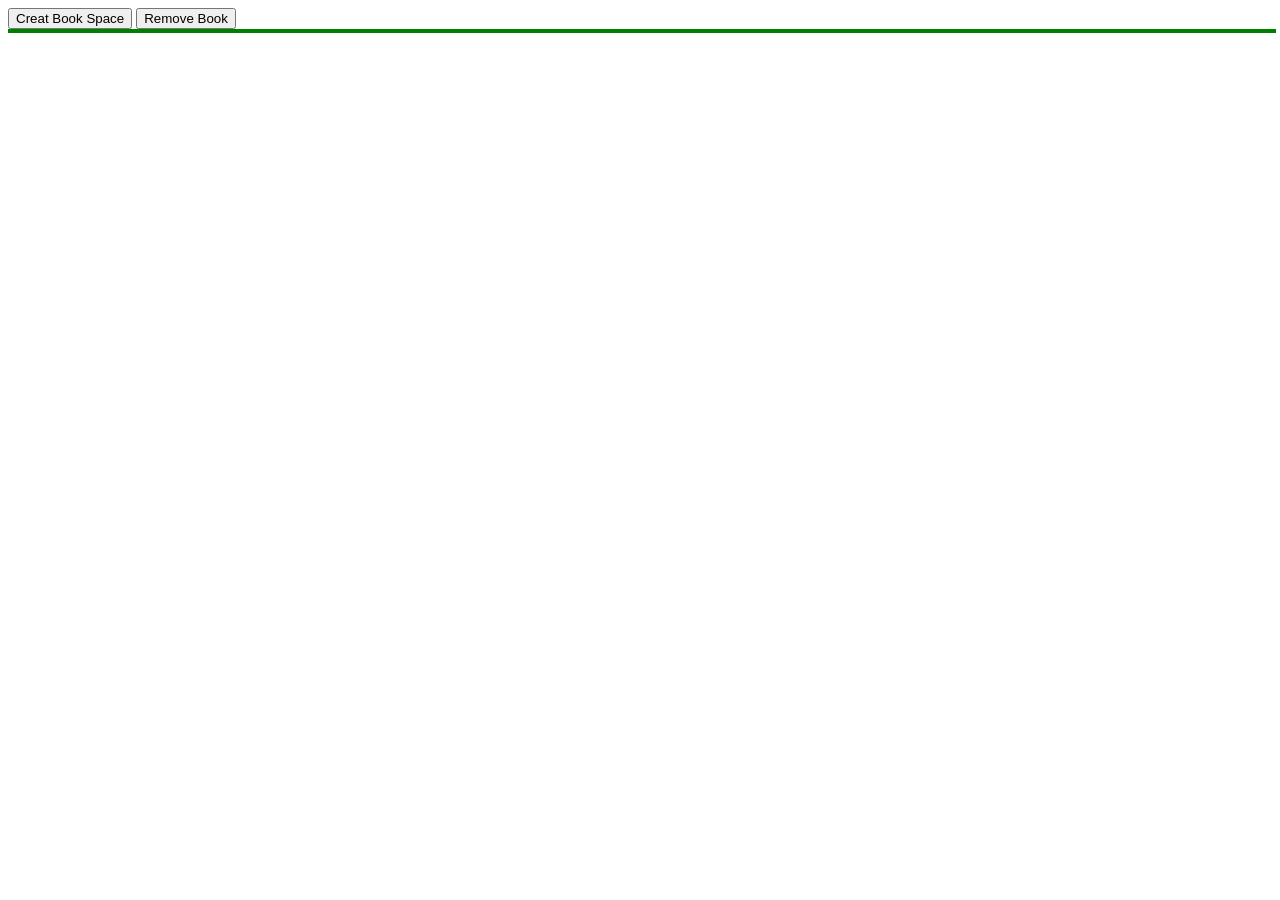
==== index.html @ 8aa0d096 "- Created a Book constructor function - Implemented addBookToLibrary function to add books to the li" ====
<!DOCTYPE html>
<html lang="en">

<head>
  <meta charset="UTF-8">
  <meta name="viewport" content="width=device-width, initial-scale=1.0">
  <title>Document</title>
  <link rel="stylesheet" href="style.css">
</head>

<body>
  <div class="container">
    <button id="showDialog">Creat Book Space</button>
    <dialog id="formDialog">
      <form id="book-form">
        <div>
          <label for="title">Enter the book title:</label>
          <input type="text" id="title">
        </div>
        <div>
          <label for="author">Enter the author:</label>
          <input type="text" id="author">
        </div>
        <div>
          <label for="pages">Enter the number of pages:</label>
          <input type="number" id="pages">
        </div>
        <div>
          <label for="read">Have you read this book?</label>
          <input type="checkbox" id="read">
        </div>
        <button id="submit" type="submit">Enter</button>
      </form>
      <button type="button" id="closeBtn">Close</button>
    </dialog>

    <button class="removeBookBtn">Remove Book</button>

    <div class="books">

    </div>
  </div>

  <script src="app.js"></script>
</body>

</html>
---- style.css ----
.books {
  width: 100%;
  height: fit-content;
  border: 1px solid black;
}

.books {
  display: grid;
  grid-template-columns: 1fr 1fr;
  gap: 20px;
  background-color: aqua;
  border: 2px solid green;
}

.book-card {
  border: 1px solid red;
}
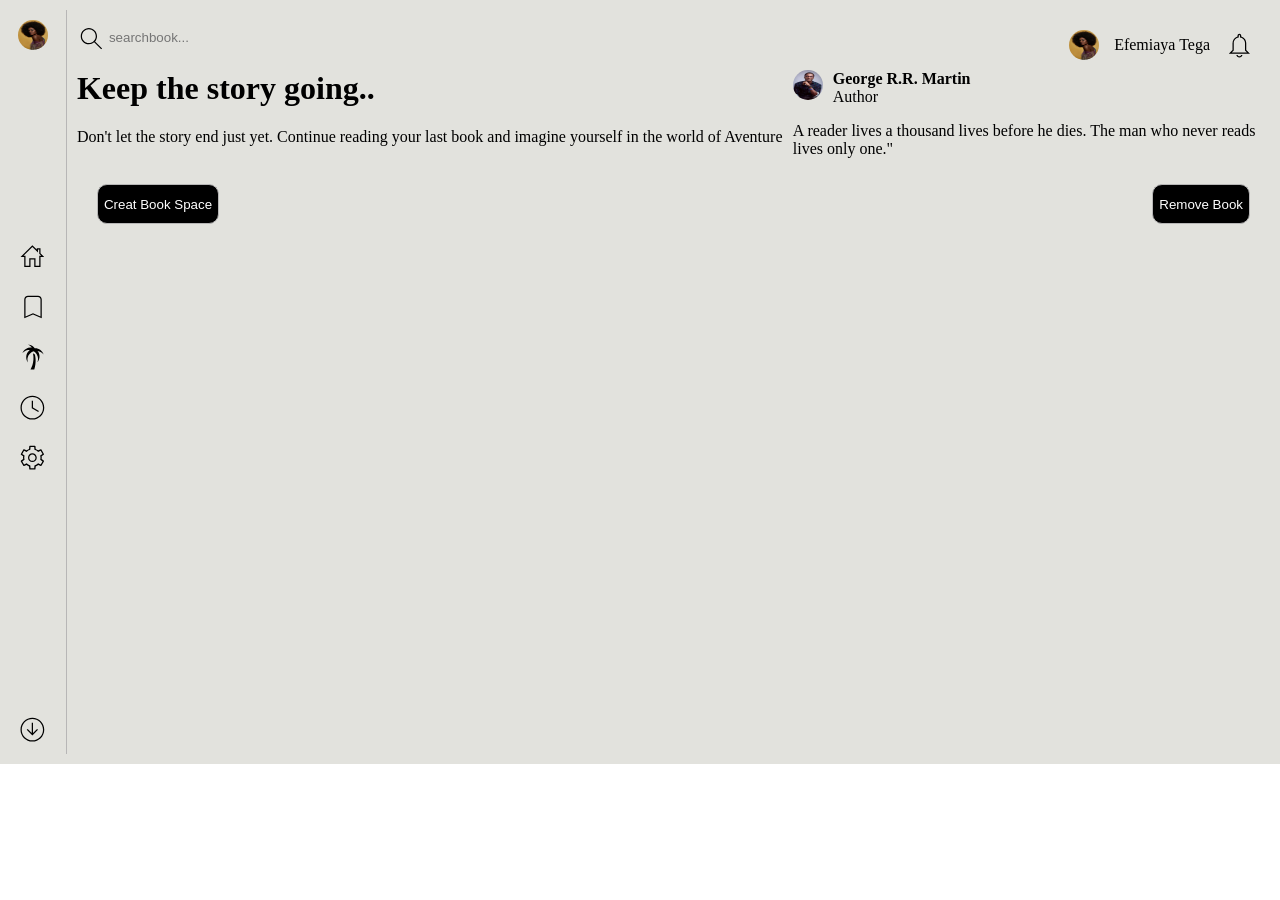
==== commit 1000238a: "added stying" ====
--- a/index.html
+++ b/index.html
@@ -10,37 +10,92 @@
 
 <body>
   <div class="container">
-    <button id="showDialog">Creat Book Space</button>
-    <dialog id="formDialog">
-      <form id="book-form">
+    <div class="sidebar">
+      <div class="top">
+        <img src="./image/profile.jpg" alt="profile" class="icons">
+      </div>
+      <div class="middle">
+        <img src="./image/icon/home.svg" alt="icon" class="icons" />
+        <img src="./image/icon/bookmark.svg" alt="icon" class="icons" />
+        <img src="./image/icon/palm-tree.svg" alt="icon" class="icons" />
+        <img src="./image/icon/clock.svg" alt="icon" class="icons" />
+        <img src="./image/icon/settings.svg" alt="icon" class="icons" />
+      </div>
+      <div class="buttom">
+        <img src="./image/icon/arrow-down-circle.svg" alt="icon" class="icons" />
+      </div>
+    </div>
+    <div class="content">
+      <div class="topbar">
+        <label id="search" for="search">
+          <img src="./image/icon/magnify.svg" alt="icon" class="icons">
+          <input type="search" placeholder="searchbook..." id="search">
+        </label>
         <div>
-          <label for="title">Enter the book title:</label>
-          <input type="text" id="title">
+          <div>
+            <img src="./image/profile.jpg" alt="profile" class="icons">
+            <p>Efemiaya Tega</p>
+          </div>
+          <img src="./image/icon/bell.svg" alt="icon" class="icons" />
+          <div></div>
+        </div>
+      </div>
+      <div class="intro">
+        <div>
+          <h1>Keep the story going..</h1>
+          <p>Don't let the story end just yet. Continue reading your last book and imagine yourself in the world of Aventure</p>
         </div>
         <div>
-          <label for="author">Enter the author:</label>
-          <input type="text" id="author">
+          <div class="author-profile">
+            <img src="./image/dp.jpg" alt="profile" class="icons">
+            <div>
+              <p class="name">George R.R. Martin</p>
+              <p>Author</p>
+            </div>
+          </div>
+          
+          <p>A reader lives a thousand lives before he dies. The man who never reads lives only one."</p>
         </div>
-        <div>
-          <label for="pages">Enter the number of pages:</label>
-          <input type="number" id="pages">
+      </div>
+      <div class="library">
+        <div class="add-and-remove">
+          <button id="showDialog">Creat Book Space</button>
+          <button class="removeBookBtn">Remove Book</button>
         </div>
-        <div>
-          <label for="read">Have you read this book?</label>
-          <input type="checkbox" id="read">
+        <dialog id="formDialog">
+          <form id="book-form">
+            <div>
+              <label for="title">Enter the book title:</label>
+              <input type="text" id="title" required>
+            </div>
+            <div>
+              <label for="author">Enter the author:</label>
+              <input type="text" id="author" required>
+            </div>
+            <div>
+              <label for="pages">Enter the number of pages:</label>
+              <input type="number" id="pages" max="1000" required>
+            </div>
+            <div>
+              <label for="read">Have you read this book?</label>
+              <input type="checkbox" id="read">
+            </div>
+            <div>
+              <label for="image" class="custom-file-input">Upload book image</label>
+              <input type="file" id="image" name="image" accept="image/*">
+            </div>
+            <button id="submit" type="submit">Enter</button>
+          </form>
+          <button type="button" id="closeBtn">Close</button>
+        </dialog>
+        <div class="books">
+
         </div>
-        <button id="submit" type="submit">Enter</button>
-      </form>
-      <button type="button" id="closeBtn">Close</button>
-    </dialog>
-
-    <button class="removeBookBtn">Remove Book</button>
-
-    <div class="books">
-
+      </div>
+      <input type="file">
     </div>
   </div>
-
+  </div>
   <script src="app.js"></script>
 </body>
 
--- a/style.css
+++ b/style.css
@@ -1,17 +1,264 @@
-.books {
+body {
+  margin: 0;
+  padding: 0;
+}
+
+.container {
+  background-color: #e2e2dd;
+  display: flex;
+  padding: 10px 0;
+}
+
+.sidebar {
+  width: 60px;
+  padding: 10px 5px;
+  display: flex;
+  flex-direction: column;
+  justify-content: space-between;
+  border-right: 1px solid #b7b6b6;
+}
+
+.sidebar>div {
+  display: flex;
+  flex-direction: column;
+  align-items: center;
+  gap: 20px
+}
+
+.middle {
+  margin-bottom: 50px;
+}
+
+.icons {
+  width: 30px;
+  height: 30px;
+  transition: ease-in;
+  border-radius: 50%;
+}
+
+.icons:hover {
+  background-color: rgb(220, 32, 32);
+}
+
+.content {
   width: 100%;
-  height: fit-content;
-  border: 1px solid black;
+  padding: 10px;
+}
+
+.topbar {
+  display: flex;
+  justify-content: space-between;
+  width: 100%;
+}
+
+#search {
+  background-color: inherit;
+  border-radius: 10px;
+  height: 35px;
+  display: flex;
+  justify-content: center;
+  align-items: center;
+}
+
+input[type="search"] {
+  outline: none;
+  border: none;
+  background-color: inherit;
+}
+
+.topbar div {
+  display: flex;
+  gap: 15px;
+  align-items: center;
+}
+
+.intro {
+  display: grid;
+  grid-template-columns: 1.5fr 1fr;
+}
+
+h1 {
+  margin-top: 0;
+}
+
+.author-profile {
+  display: flex;
+  gap: 10px
+}
+
+.author-profile p {
+  margin: 0;
+}
+
+.name {
+  font-weight: 600;
+}
+
+
+
+.library {}
+
+.add-and-remove {
+  display: flex;
+  ;
+  justify-content: space-between;
+  padding: 10px 20px;
+}
+
+.add-and-remove button,
+#submit,
+#closeBtn {
+  height: 40px;
+  border-radius: 10px;
+  outline: none;
+  border: 1px solid #b7b6b6;
+  background-color: black;
+  color: white;
 }
 
 .books {
   display: grid;
-  grid-template-columns: 1fr 1fr;
+  grid-template-columns: 1fr 1fr 1fr 1fr;
   gap: 20px;
-  background-color: aqua;
-  border: 2px solid green;
+  background-color: inherit;
+  height: 480px;
+  overflow-y: auto;
+  margin-top: 30px;
 }
 
 .book-card {
-  border: 1px solid red;
+  display: grid;
+  grid-template-rows: 1fr 1fr 1fr 1fr 1fr;
+  height: 200px;
+  border-radius: 10px;
+  padding: 5px;
+  box-shadow: 0 4px 8px rgba(0, 0, 0, 0.4);
+  transition: box-shadow 0.3s ease-in-out;
+  cursor: pointer;
+}
+
+.book-card:hover {
+  box-shadow: 0 8px 16px rgba(0, 0, 0, 0.2);
+  transform: scale(1.05);
+}
+
+.book-card>div {
+  text-align: center;
+  display: flex;
+  justify-content: center;
+  align-items: end;
+}
+
+.removeBtn {
+  width: 100%;
+  height: 40px;
+  border-radius: 10px;
+  outline: none;
+  border: 1px solid #b7b6b6;
+  background-color: #b7b6b6;
+}
+
+form {
+  background-color: rgba(255, 255, 255, 0.3);
+  border: none;
+  outline: none;
+  height: 200px;
+  padding: 10px;
+  display: flex;
+  flex-direction: column;
+  justify-content: space-between;
+  align-items: flex-start;
+}
+
+input {
+  border: none;
+  border-radius: 10px;
+}
+
+#submit,
+#closeBtn {
+  margin: 0 auto;
+  width: 100px
+}
+
+dialog #closeBtn {
+  background-color: red;
+}
+
+input[type="file"] {
+  display: none;
+}
+
+.custom-file-input {
+  display: inline-block;
+  padding: 8px 12px;
+  cursor: pointer;
+  background-color: #3498db;
+  color: #fff;
+  border: none;
+  border-radius: 4px;
+}
+
+/* Additional styling for hover and focus states */
+.custom-file-input:hover,
+.custom-file-input:focus {
+  background-color: #2980b9;
+}
+
+dialog {
+  background-color: rgba(255, 255, 255, 0.3);
+  border-radius: 8px;
+  box-shadow: 0 0 10px rgba(0, 0, 0, 0.2);
+  text-align: center;
+  border: none;
+}
+
+.toggle-switch {
+  position: relative;
+  display: inline-block;
+  width: 60px;
+  height: 34px;
+}
+
+/* Hide the default checkbox */
+.toggle-switch input {
+  opacity: 0;
+  width: 0;
+  height: 0;
+}
+
+/* Style for the slider */
+.slider {
+  position: absolute;
+  cursor: pointer;
+  top: 0;
+  left: 0;
+  right: 0;
+  bottom: 0;
+  background-color: #ccc;
+  transition: .4s;
+  border-radius: 34px;
+}
+
+/* Style for the slider when it's in the "on" state */
+.slider:before {
+  position: absolute;
+  content: "";
+  height: 26px;
+  width: 26px;
+  left: 4px;
+  bottom: 4px;
+  background-color: white;
+  transition: .4s;
+  border-radius: 50%;
+}
+
+/* Style for the slider when the checkbox is checked */
+.toggle-switch input:checked + .slider {
+  background-color: #2196F3;
+}
+
+/* Style for the slider when the checkbox is checked */
+.toggle-switch input:checked + .slider:before {
+  transform: translateX(26px);
 }
